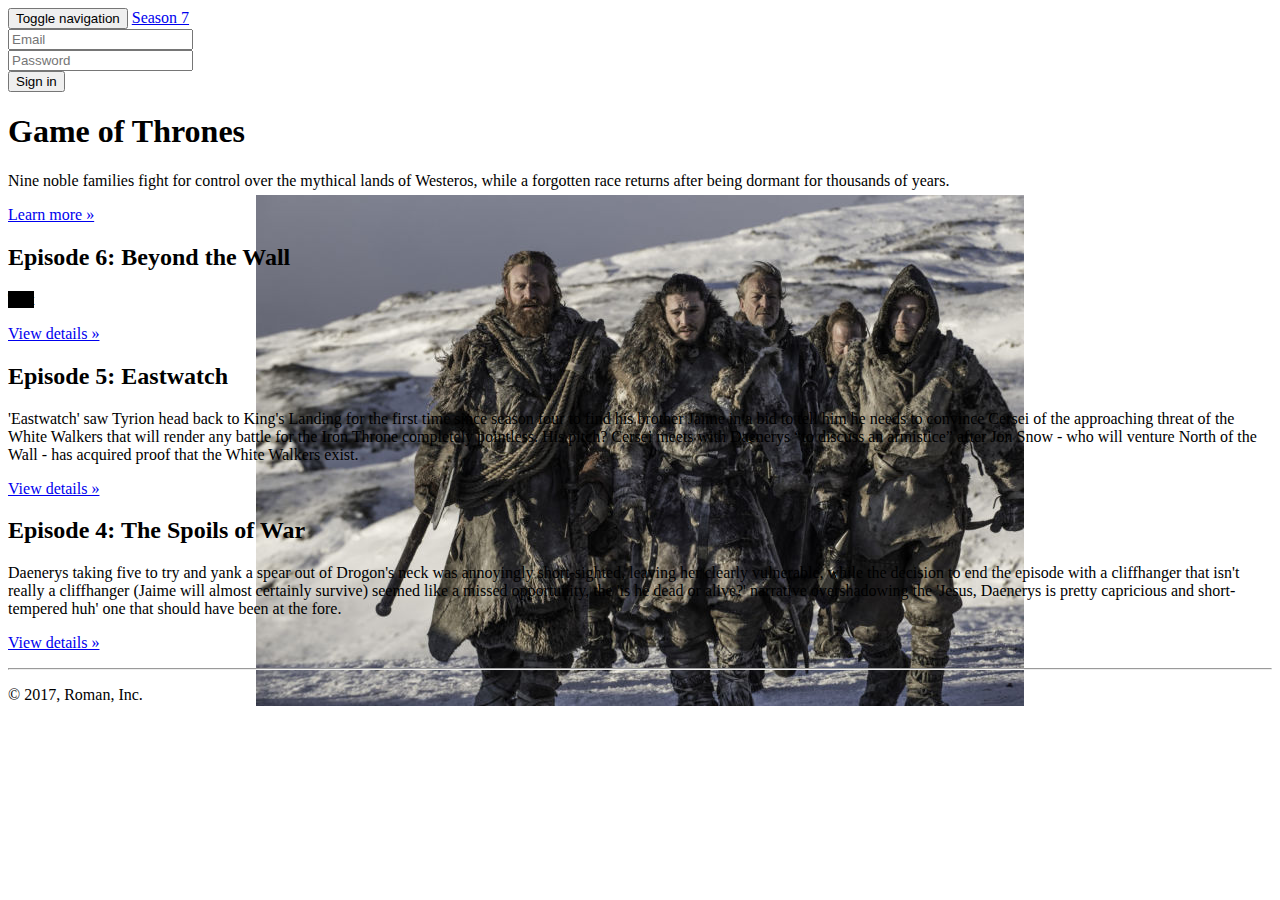
==== index -GOT.html @ 3379b7ae "Summary" ====
<!DOCTYPE html>
<html lang="en">
  <head>
    <meta charset="utf-8">
    <meta http-equiv="X-UA-Compatible" content="IE=edge">
    <meta name="viewport" content="width=device-width, initial-scale=1">
    <!-- More examples can be found here http://getbootstrap.com/getting-started/#examples -->
    <!-- The above 3 meta tags *must* come first in the head; any other head content must come *after* these tags -->
    <meta name="description" content="">
    <meta name="author" content="">
    <link rel="icon" href="favicon.ico">

    <title>Jumbotron Template for Bootstrap</title>

    <!-- Bootstrap core CSS -->
    <link href="css/bootstrap.min.css" rel="stylesheet">

    <!-- IE10 viewport hack for Surface/desktop Windows 8 bug -->
    <link href="css/ie10-viewport-bug-workaround.css" rel="stylesheet">

    <!-- Custom styles for this template -->
    <link href="jumbotron.css" rel="stylesheet">

    <!-- Just for debugging purposes. Don't actually copy these 2 lines! -->
    <!--[if lt IE 9]><script src="js/ie8-responsive-file-warning.js"></script><![endif]-->
    <script src="js/ie-emulation-modes-warning.js"></script>

    <!-- HTML5 shim and Respond.js for IE8 support of HTML5 elements and media queries -->
    <!--[if lt IE 9]>
      <script src="https://oss.maxcdn.com/html5shiv/3.7.2/html5shiv.min.js"></script>
      <script src="https://oss.maxcdn.com/respond/1.4.2/respond.min.js"></script>
    <![endif]-->
<style>
    .spoilertext { 
  color: black; 
    background-color:black;
}

  .spoilertext:hover { 
  color: white;
    background-color:black;
}

body {
    background-image: url("GOT.jpg");
    background-repeat: no-repeat;
    background-position: center;
    background-attachment: fixed;
}

</style>
  </head>

  <body class="got">

    <nav class="navbar navbar-inverse navbar-fixed-top">
      <div class="container">
        <div class="navbar-header">
          <button type="button" class="navbar-toggle collapsed" data-toggle="collapse" data-target="#navbar" aria-expanded="false" aria-controls="navbar">
            <span class="sr-only">Toggle navigation</span>
            <span class="icon-bar"></span>
            <span class="icon-bar"></span>
            <span class="icon-bar"></span>
          </button>
          <a class="navbar-brand" href="#">Season 7</a>
        </div>
        <div id="navbar" class="navbar-collapse collapse">
          <form class="navbar-form navbar-right">
            <div class="form-group">
              <input type="text" placeholder="Email" class="form-control">
            </div>
            <div class="form-group">
              <input type="password" placeholder="Password" class="form-control">
            </div>
            <button type="submit" class="btn btn-success">Sign in</button>
          </form>
        </div><!--/.navbar-collapse -->
      </div>
    </nav>

    <!-- Main jumbotron for a primary marketing message or call to action -->
    <div class="jumbotron">
      <div class="container">
        <h1>Game of Thrones</h1>
        <p>Nine noble families fight for control over the mythical lands of Westeros, while a forgotten race returns after being dormant for thousands of years.</p>
        <p><a class="btn btn-primary btn-lg" href="#" role="button">Learn more &raquo;</a></p>
      </div>
    </div>

    <div class="container">
      <!-- Example row of columns -->
      <div class="row">
        <div class="col-md-4">
          <h2>Episode 6: Beyond the Wall</h2>
          <p><span class="spoilertext">Test</span></p>
          <p><a class="btn btn-default" href="#" role="button">View details &raquo;</a></p>
        </div>
        <div class="col-md-4">
          <h2>Episode 5: Eastwatch</h2>
          <p>
          'Eastwatch' saw Tyrion head back to King's Landing for the first time since season four to find his brother Jaime in a bid to tell him he needs to convince Cersei of the approaching threat of the White Walkers that will render any battle for the Iron Throne completely pointless. His pitch? Cersei meets with Daenerys “to discuss an armistice” after Jon Snow - who will venture North of the Wall - has acquired proof that the White Walkers exist. </p>
          <p><a class="btn btn-default" href="#" role="button">View details &raquo;</a></p>
       </div>
        <div class="col-md-4">
          <h2>Episode 4: The Spoils of War</h2>
          <p>​Daenerys taking five to try and yank a spear out of Drogon's neck was annoyingly short-sighted, leaving her clearly vulnerable, while the decision to end the episode with a cliffhanger that isn't really a cliffhanger (Jaime will almost certainly survive) seemed like a missed opportunity, the 'is he dead or alive?' narrative overshadowing the 'Jesus, Daenerys is pretty capricious and short-tempered huh' one that should have been at the fore.</p>
          <p><a class="btn btn-default" href="#" role="button">View details &raquo;</a></p>
        </div>
      </div>

      <hr>

      <footer>
        <p>&copy; 2017, Roman, Inc.</p>
      </footer>
    </div> <!-- /container -->


    <!-- Bootstrap core JavaScript
    ================================================== -->
    <!-- Placed at the end of the document so the pages load faster -->
    <script src="https://ajax.googleapis.com/ajax/libs/jquery/1.11.3/jquery.min.js"></script>
    <script>window.jQuery || document.write('<script src="js/vendor/jquery.min.js"><\/script>')</script>
    <script src="js/bootstrap.min.js"></script>
    <!-- IE10 viewport hack for Surface/desktop Windows 8 bug -->
    <script src="js/ie10-viewport-bug-workaround.js"></script>
  </body>
</html>
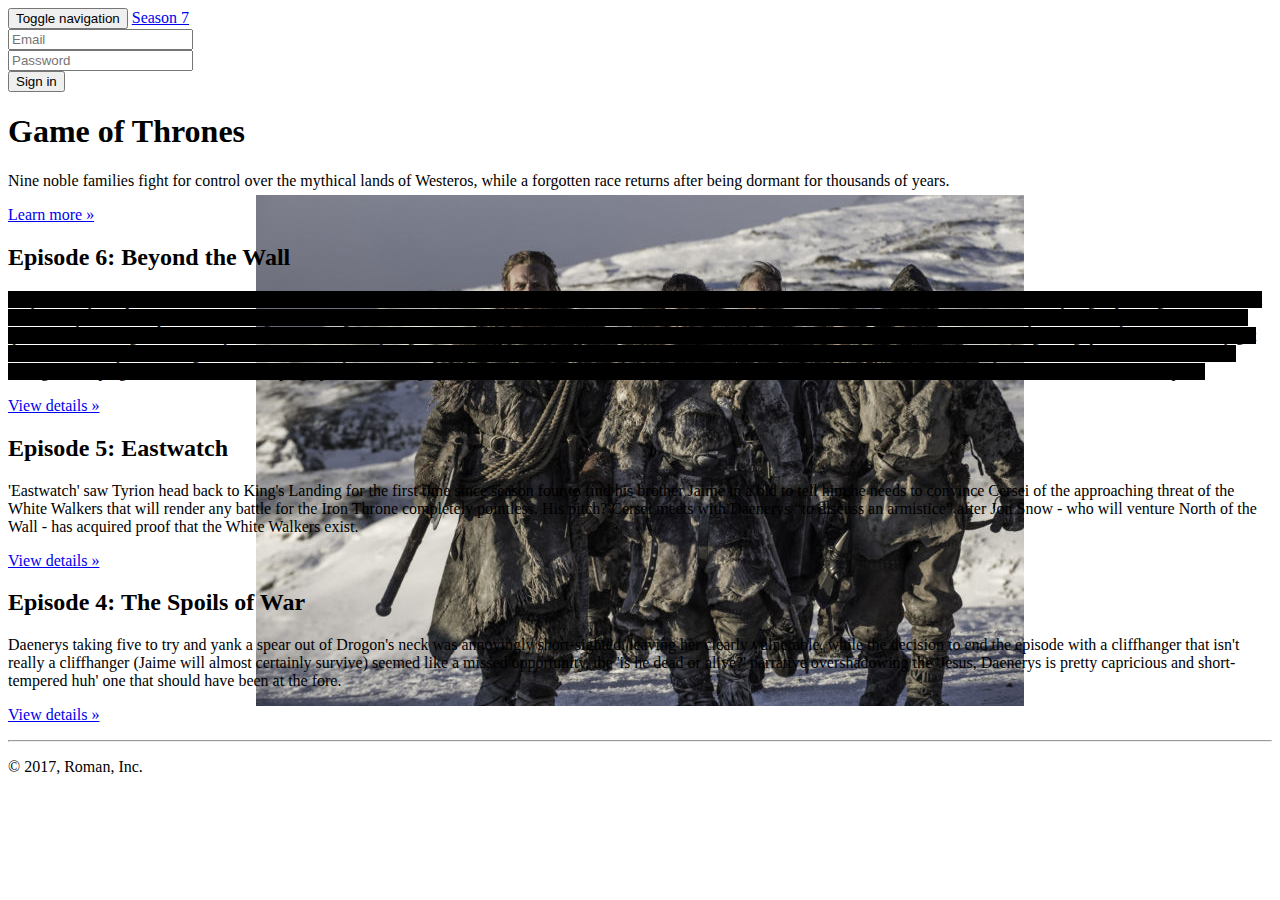
==== commit dc7143d8: "Summary" ====
--- a/index -GOT.html
+++ b/index -GOT.html
@@ -92,7 +92,7 @@
       <div class="row">
         <div class="col-md-4">
           <h2>Episode 6: Beyond the Wall</h2>
-          <p><span class="spoilertext">Test</span></p>
+          <p><span class="spoilertext">Why was Arya so pissed about how Sansa acted as a teen that she hinted she would like to see her tortured? How did this trouble Sansa so much that she immediately began plotting to kill her own sister? Why didn't she question Littlefinger's advice given she called him out earlier in the season? Why didn't she question where Arya got the letter from? Why does Daenerys oscillate between tyrant and tearful egalitarian? Why did Jon continue to slay wights after every member of the Still Breathing Seven (SBS) had boarded Drogon? What kind of lightning quick ravens have they got in Westeros? Why did the wights and white walkers just wait for ages around the edge when they had ice javelins the whole time? Why did they have Benjen save Jon, when it could have been Rhaegal swooping into the water and scooping up the secret Targaryen, better serving the over-arching narrative? How ridiculous and kamikaze was that whole SBS mission in retrospect?</span></p>
           <p><a class="btn btn-default" href="#" role="button">View details &raquo;</a></p>
         </div>
         <div class="col-md-4">
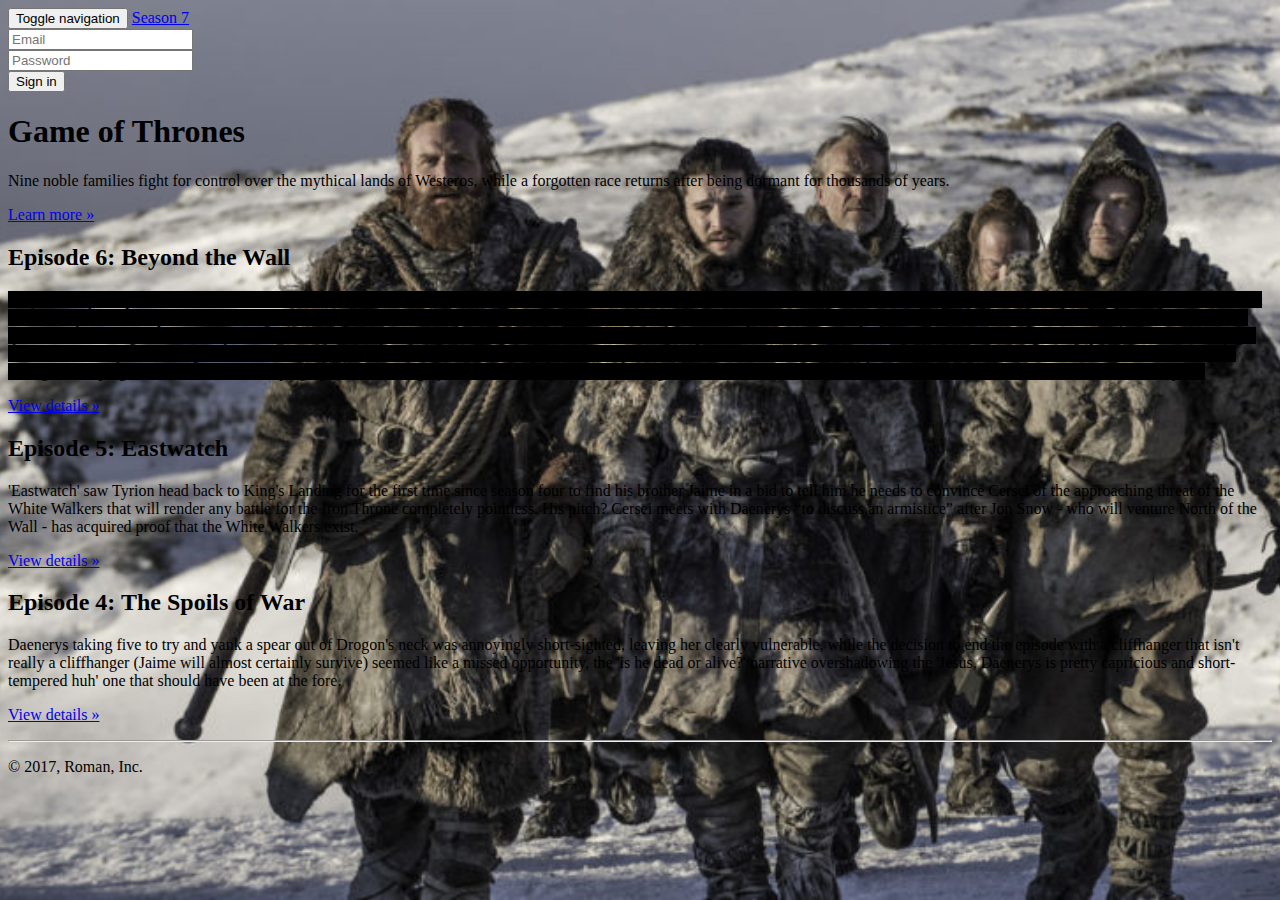
==== commit f117aa4b: "Summary" ====
--- a/index -GOT.html
+++ b/index -GOT.html
@@ -46,6 +46,7 @@
     background-repeat: no-repeat;
     background-position: center;
     background-attachment: fixed;
+    background-size: cover;
 }
 
 </style>
